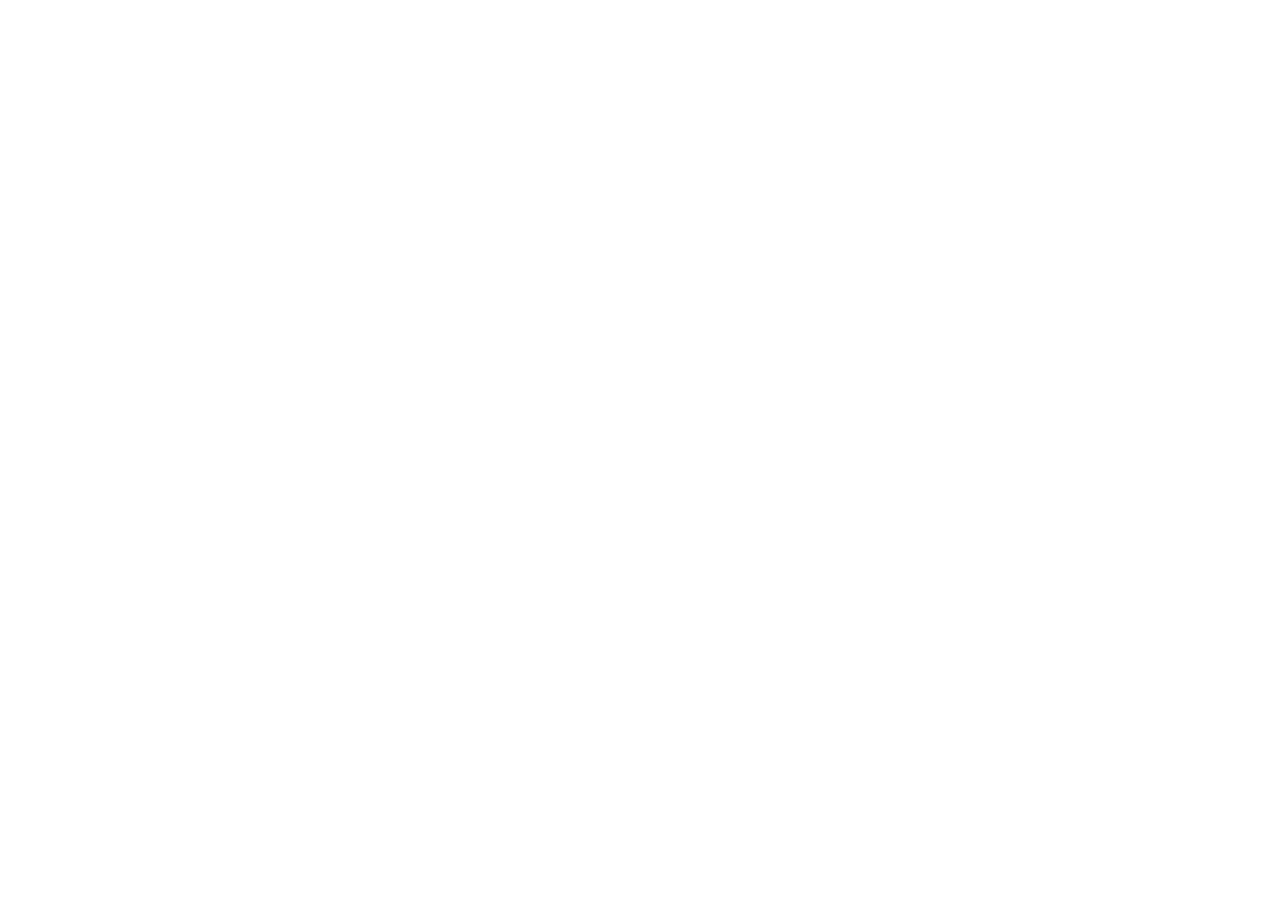
==== index.html @ 4596077c "first commit" ====
<!DOCTYPE html>
<html lang="en">
<head>
    <meta charset="UTF-8">
    <meta name="viewport" content="width=device-width, initial-scale=1.0">
    <title>Quizz app</title>
</head>
<body>
    
</body>
</html>
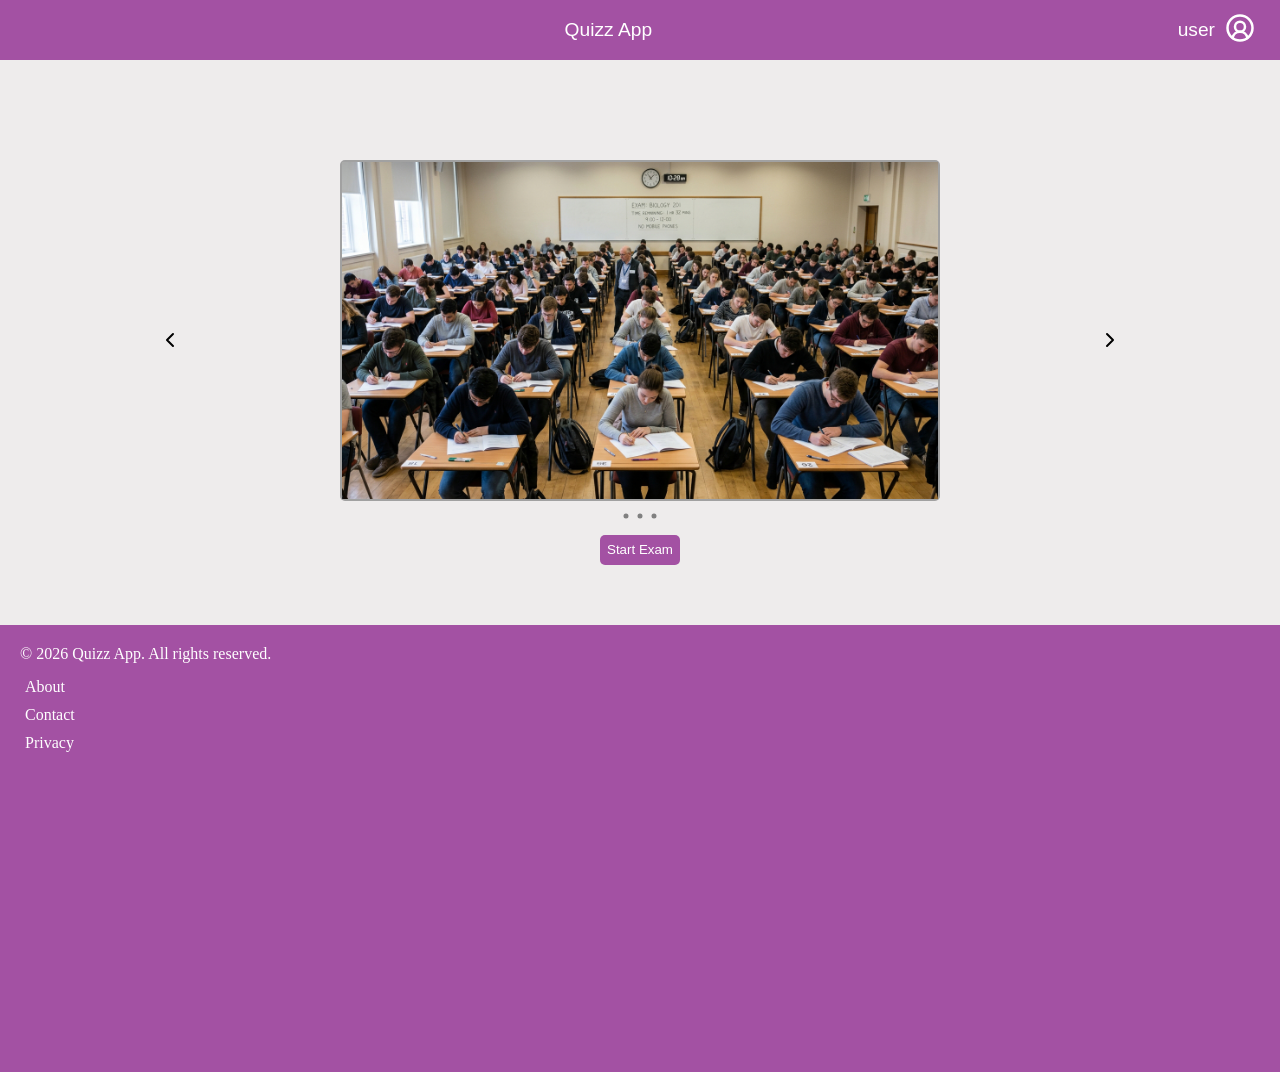
==== commit 05df353d: "feat: side-bar added, other css and html features added" ====
--- a/index.html
+++ b/index.html
@@ -3,9 +3,39 @@
 <head>
     <meta charset="UTF-8">
     <meta name="viewport" content="width=device-width, initial-scale=1.0">
-    <title>Quizz app</title>
+    <link rel="stylesheet" href="style.css">
+    <title>Quizz App</title>
 </head>
 <body>
-    
+    <nav>
+        <ul>
+            <li class="menu" style="visibility: hidden;"><svg xmlns="http://www.w3.org/2000/svg" width="24" height="24" viewBox="0 0 24 24" fill="none" stroke="currentColor" stroke-width="2" stroke-linecap="round" stroke-linejoin="round" class="lucide lucide-menu"><path d="M4 5h16"/><path d="M4 12h16"/><path d="M4 19h16"/></svg></li>
+            <li class="name">Quizz App</li>
+            <li class="user_info"><span id="user_name">user</span><span id="profile_pic"><svg xmlns="http://www.w3.org/2000/svg" width="30" height="30" viewBox="0 0 24 24" fill="none" stroke="currentColor" stroke-width="2" stroke-linecap="round" stroke-linejoin="round" class="lucide lucide-circle-user-round"><path d="M17.925 20.056a6 6 0 0 0-11.851.001"/><circle cx="12" cy="11" r="4"/><circle cx="12" cy="12" r="10"/></svg></span></li>
+        </ul>
+    </nav>
+    <main class="hero_section">
+            <div class="left_icon"><svg xmlns="http://www.w3.org/2000/svg" width="24" height="24" viewBox="0 0 24 24" fill="none" stroke="currentColor" stroke-width="2" stroke-linecap="round" stroke-linejoin="round" class="lucide lucide-chevron-left"><path d="m15 18-6-6 6-6"/></svg></div>
+            <div class="about_section">
+                <div class="main"><img src="./pics/pic3.jpg" alt="pics"></div>
+                <div class="dots">
+                    <span id="first"><svg xmlns="http://www.w3.org/2000/svg" width="24" height="24" viewBox="0 0 24 24" fill="none" stroke="currentColor" stroke-width="2" stroke-linecap="round" stroke-linejoin="round" class="lucide lucide-dot"><circle cx="12" cy="12" r="1"/></svg></span>
+                    <span id="second"><svg xmlns="http://www.w3.org/2000/svg" width="24" height="24" viewBox="0 0 24 24" fill="none" stroke="currentColor" stroke-width="2" stroke-linecap="round" stroke-linejoin="round" class="lucide lucide-dot"><circle cx="12" cy="12" r="1"/></svg></span>
+                    <span id="third"><svg xmlns="http://www.w3.org/2000/svg" width="24" height="24" viewBox="0 0 24 24" fill="none" stroke="currentColor" stroke-width="2" stroke-linecap="round" stroke-linejoin="round" class="lucide lucide-dot"><circle cx="12" cy="12" r="1"/></svg></span>
+                </div>
+                <div class="start_btn">
+                    <button id="start_exam">Start Exam</button>
+                </div>
+            </div>
+            <div class="left_icon"><svg xmlns="http://www.w3.org/2000/svg" width="24" height="24" viewBox="0 0 24 24" fill="none" stroke="currentColor" stroke-width="2" stroke-linecap="round" stroke-linejoin="round" class="lucide lucide-chevron-right"><path d="m9 18 6-6-6-6"/></svg></div>
+    </main>
+    <footer>
+        <p>&copy; 2026 Quizz App. All rights reserved.</p>
+        <nav class="footer_nav">
+            <a href="#">About</a>
+            <a href="#">Contact</a>
+            <a href="#">Privacy</a>
+        </nav>
+    </footer>
 </body>
 </html>
--- a/style.css
+++ b/style.css
@@ -0,0 +1,200 @@
+:root{
+    --primary-color: rgb(163, 81, 163);
+    --primary-font-family: verdana, Geneva, Tahoma, sans-serif;
+    --border-radius: 5px;
+    --side-bar-width: 150px;
+} 
+*{
+    padding: 0;
+    margin: 0;
+    box-sizing: border-box;
+}
+nav ul {
+    display: flex;
+    justify-content: space-between;
+    align-items: center;
+    height: 60px;
+    background-color: var(--primary-color);
+    font-family: var(--primary-font-family);
+    color: white;
+} 
+
+body nav ul li{
+    margin: 0px 20px;
+    list-style: none;
+    font-size: 1.2rem;
+}
+.user_info{
+    cursor: pointer;
+}
+.user_info{
+    display: flex;
+    align-items: center;
+    font-size: 1.2rem;
+}
+.user_info span{
+    margin: 5px;
+}
+.profile_pic{
+    width: 1.5rem;
+    height: 1.5rem;
+}
+.hero_section{
+    display: flex;
+    justify-content: space-evenly;
+    align-items: center;
+    background-color: rgb(238, 236, 236);
+    padding: 60px 0px;
+}
+.about_section{
+    display: flex;
+    flex-direction: column;
+    align-items: center;
+    justify-content: space-evenly;
+    padding-top: 40px;
+}
+
+.about_section .main{
+    border: 2px solid rgb(161, 161, 161);
+    width: 300px;
+    aspect-ratio: 16/9;
+    border-radius: var(--border-radius);
+}
+.about_section .main img{
+    width: 100%;
+    height: 100%;
+}
+svg.lucide.lucide-dot{
+    width: 30px;
+    height: 30px;
+    color: gray;
+    margin: 0px -10px;
+}
+#start_exam{
+    min-width: 80px;
+    height: 30px;
+    outline: none;
+    border-radius: var(--border-radius);
+    border: none;
+    background-color: var(--primary-color);
+    color: white;
+    font-family: var(--primary-font-family);
+    padding: 0px 5px;
+}
+footer{
+    height: calc(100vh - 60px - 392.75px);
+    background-color: var(--primary-color);
+    padding: 20px;
+    color: white;
+}
+footer nav{
+    display: flex;
+    flex-direction: column;    
+    margin-top: 10px;
+    justify-content: space-between;
+}
+footer nav a{
+    text-decoration: none;
+    color: white;
+    margin: 5px;
+}
+@media screen and (min-width: 768px ){
+    .about_section .main{
+        width: 600px;
+    }
+}
+@media screen and (min-width: 520px) and (max-width: 768px){
+    .about_section .main{
+        width: 400px;
+    }
+}
+/* exam page css */
+.exam_section{
+    width: 100%;
+    height: 500px;
+    display: flex;
+    flex-direction: column;
+    justify-content: center;
+    align-items: center;
+    position: relative;
+}
+.exam_box{
+    background-color: rgb(230, 227, 227);
+    width: 500px;
+    height: 400px;
+    border-radius: var(--border-radius)
+}
+.exam_box{
+    display: flex;
+    flex-direction: column;
+    align-items: center;
+    justify-content: space-evenly;
+    font-size: 25px;
+}
+.exam_box ul{
+    display: grid;
+    flex-direction: column;
+    align-items: flex-start;
+}
+.exam_box ul li{
+    list-style-type: none;
+    margin: 10px 0px;
+    height: 100%;
+    display: flex;
+    align-items: last baseline;
+}
+.exam_box ul li span{
+    margin: 0 5px;
+}
+.exam_submit_button{
+    display: flex;
+    width: 500px;
+    height: 50px;
+    align-items: center;
+    justify-content: flex-end;
+}
+.exam_submit_button button{
+    margin: 10px;
+    height: 50%;
+    width: 75px;
+    border: none;
+    outline: none;
+    background-color: var(--primary-color);
+    color: white;
+    border-radius: var(--border-radius)
+}
+.exam_submit_button button:hover{
+    transform: scale(1.1);
+}
+.exam_submit_button button:active{
+    background-color: rgb(189, 187, 187);
+    color: var(--primary-color)
+}
+/* side-bar of exam page */
+.side-bar{
+    width: var(--side-bar-width);
+    height: 60px;
+    position: absolute;
+    top: 0;
+    bottom: 0;
+    left: 0;
+    z-index: 1000;
+    height: 100%;
+    background-color: rgb(230, 227, 227);
+    box-shadow: 3px 0 5px 2px rgba(0, 0, 0, 0.15);
+}
+.questions{
+    display: flex;
+    flex-direction: column;
+    align-items: center;
+    list-style-type: none;
+}
+.questions li{
+    margin: 10px 3px;
+    font-family: var(--primary-font-family);
+    transition: transform 0.3s ease-in;
+    cursor: pointer;
+}
+.questions li:hover{
+    transform: scale(1.1) translateY(-5px);
+}
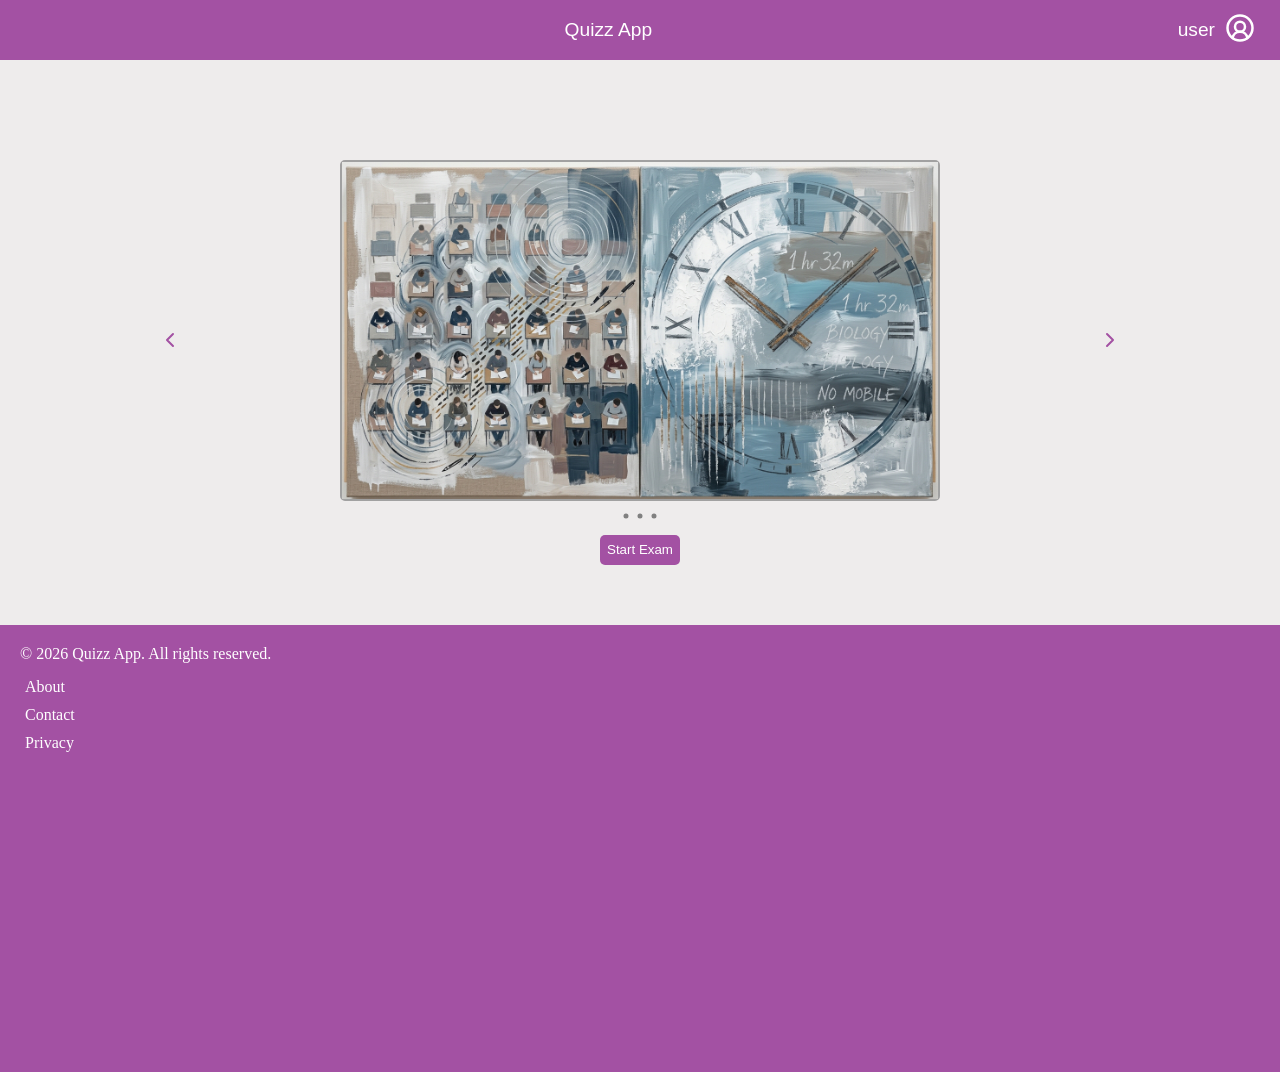
==== commit c1d393bc: "feat: html,css and js features added" ====
--- a/index.html
+++ b/index.html
@@ -15,19 +15,19 @@
         </ul>
     </nav>
     <main class="hero_section">
-            <div class="left_icon"><svg xmlns="http://www.w3.org/2000/svg" width="24" height="24" viewBox="0 0 24 24" fill="none" stroke="currentColor" stroke-width="2" stroke-linecap="round" stroke-linejoin="round" class="lucide lucide-chevron-left"><path d="m15 18-6-6 6-6"/></svg></div>
+            <div class="left_icon chevron"><svg xmlns="http://www.w3.org/2000/svg" width="24" height="24" viewBox="0 0 24 24" fill="none" stroke="currentColor" stroke-width="2" stroke-linecap="round" stroke-linejoin="round" class="lucide lucide-chevron-left"><path d="m15 18-6-6 6-6"/></svg></div>
             <div class="about_section">
-                <div class="main"><img src="./pics/pic3.jpg" alt="pics"></div>
+                <div class="main"><img src="./pics/pic1.jpg" alt="pics"></div>
                 <div class="dots">
-                    <span id="first"><svg xmlns="http://www.w3.org/2000/svg" width="24" height="24" viewBox="0 0 24 24" fill="none" stroke="currentColor" stroke-width="2" stroke-linecap="round" stroke-linejoin="round" class="lucide lucide-dot"><circle cx="12" cy="12" r="1"/></svg></span>
-                    <span id="second"><svg xmlns="http://www.w3.org/2000/svg" width="24" height="24" viewBox="0 0 24 24" fill="none" stroke="currentColor" stroke-width="2" stroke-linecap="round" stroke-linejoin="round" class="lucide lucide-dot"><circle cx="12" cy="12" r="1"/></svg></span>
-                    <span id="third"><svg xmlns="http://www.w3.org/2000/svg" width="24" height="24" viewBox="0 0 24 24" fill="none" stroke="currentColor" stroke-width="2" stroke-linecap="round" stroke-linejoin="round" class="lucide lucide-dot"><circle cx="12" cy="12" r="1"/></svg></span>
+                    <span id="dot-1"><svg xmlns="http://www.w3.org/2000/svg" width="24" height="24" viewBox="0 0 24 24" fill="none" stroke="currentColor" stroke-width="2" stroke-linecap="round" stroke-linejoin="round" class="lucide lucide-dot"><circle cx="12" cy="12" r="1"/></svg></span>
+                    <span id="dot-2"><svg xmlns="http://www.w3.org/2000/svg" width="24" height="24" viewBox="0 0 24 24" fill="none" stroke="currentColor" stroke-width="2" stroke-linecap="round" stroke-linejoin="round" class="lucide lucide-dot"><circle cx="12" cy="12" r="1"/></svg></span>
+                    <span id="dot-3"><svg xmlns="http://www.w3.org/2000/svg" width="24" height="24" viewBox="0 0 24 24" fill="none" stroke="currentColor" stroke-width="2" stroke-linecap="round" stroke-linejoin="round" class="lucide lucide-dot"><circle cx="12" cy="12" r="1"/></svg></span>
                 </div>
                 <div class="start_btn">
                     <button id="start_exam">Start Exam</button>
                 </div>
             </div>
-            <div class="left_icon"><svg xmlns="http://www.w3.org/2000/svg" width="24" height="24" viewBox="0 0 24 24" fill="none" stroke="currentColor" stroke-width="2" stroke-linecap="round" stroke-linejoin="round" class="lucide lucide-chevron-right"><path d="m9 18 6-6-6-6"/></svg></div>
+            <div class="right_icon chevron"><svg xmlns="http://www.w3.org/2000/svg" width="24" height="24" viewBox="0 0 24 24" fill="none" stroke="currentColor" stroke-width="2" stroke-linecap="round" stroke-linejoin="round" class="lucide lucide-chevron-right"><path d="m9 18 6-6-6-6"/></svg></div>
     </main>
     <footer>
         <p>&copy; 2026 Quizz App. All rights reserved.</p>
@@ -37,5 +37,6 @@
             <a href="#">Privacy</a>
         </nav>
     </footer>
+    <script src="app.js"></script>
 </body>
-</html>+</html>
--- a/style.css
+++ b/style.css
@@ -46,6 +46,23 @@
     background-color: rgb(238, 236, 236);
     padding: 60px 0px;
 }
+.chevron{
+    color: var(--primary-color);
+}
+.chevron:hover{
+    transform: scale(1.05);
+}
+.start_btn #start_exam{
+    transition: transform 0.2s ease-in;
+    cursor: pointer;
+}
+.start_btn #start_exam:active{
+    color: var(--primary-color);
+    background-color: rgb(189, 187, 187);
+}
+.start_btn #start_exam:hover{
+    transform: scale(1.1) translateY(-1px);
+}
 .about_section{
     display: flex;
     flex-direction: column;
@@ -109,6 +126,12 @@
     }
 }
 /* exam page css */
+.menu{
+    cursor: pointer;
+}
+.menu:active{
+    scale: 0.9;
+}
 .exam_section{
     width: 100%;
     height: 500px;
@@ -128,10 +151,17 @@
     display: flex;
     flex-direction: column;
     align-items: center;
-    justify-content: space-evenly;
+    justify-content: center;
     font-size: 25px;
 }
+.exam_box #question{
+    display: flex;
+    width: 100%;
+    padding-left: 15px;
+    flex-wrap: wrap;
+}
 .exam_box ul{
+    width: 100%;
     display: grid;
     flex-direction: column;
     align-items: flex-start;
@@ -145,6 +175,9 @@
 }
 .exam_box ul li span{
     margin: 0 5px;
+}
+.exam_box ul li .hidden{
+    visibility: hidden;
 }
 .exam_submit_button{
     display: flex;
@@ -169,6 +202,18 @@
 .exam_submit_button button:active{
     background-color: rgb(189, 187, 187);
     color: var(--primary-color)
+}
+#choices li{
+    cursor: pointer;
+}
+#choices li.active{
+    /* border: 3px solid var(--primary-color); */
+    background-color: rgb(211, 207, 207);
+    border-radius: 10px;
+    box-shadow: rgba(0, 0, 0, 0.15) 2px 3px 2px 0px;
+}
+#choices li.active circle{
+    fill: rgb(125, 123, 123);
 }
 /* side-bar of exam page */
 .side-bar{
@@ -177,24 +222,60 @@
     position: absolute;
     top: 0;
     bottom: 0;
-    left: 0;
+    left: calc(-1 * var(--side-bar-width));
     z-index: 1000;
     height: 100%;
     background-color: rgb(230, 227, 227);
     box-shadow: 3px 0 5px 2px rgba(0, 0, 0, 0.15);
+    transition: transform 0.76s ease;
+}
+.side-bar.active{
+    transform: translateX(var(--side-bar-width));
 }
 .questions{
     display: flex;
     flex-direction: column;
-    align-items: center;
+    align-items: flex-start;
     list-style-type: none;
 }
 .questions li{
     margin: 10px 3px;
     font-family: var(--primary-font-family);
-    transition: transform 0.3s ease-in;
+    transition: transform 0.2s ease-in;
     cursor: pointer;
 }
 .questions li:hover{
-    transform: scale(1.1) translateY(-5px);
-}
+    transform: scale(1.1);
+}
+.questions li.active{
+    border: solid 3px var(--primary-color);
+    border-radius: var(--border-radius);
+    padding: 1px 2px 4px 2px;
+}
+ .active_dot {
+    color: rgb(163, 81, 163);
+    fill: rgb(163, 81, 163);
+    r: 2;
+} 
+/* result_page */
+.result_showing{
+    font-size: 85px;
+    font-family: cursive,Verdana, Geneva, Tahoma, sans-serif;
+    color: var(--primary-color);
+    border: 5px solid rgb(197, 197, 197);
+    padding: 50px;
+    border-radius: var(--border-radius);
+    background-color: rgb(230, 227, 227);
+}
+.done_erase{
+    margin-top: 20px;
+    width: 50px;
+    height: 30px;
+    background-color: rgb(192, 181, 181);
+    border: none;
+    color: var(--primary-color);
+    border-radius: var(--border-radius);
+}
+.done_erase:active{
+    scale: 1.1;
+}
